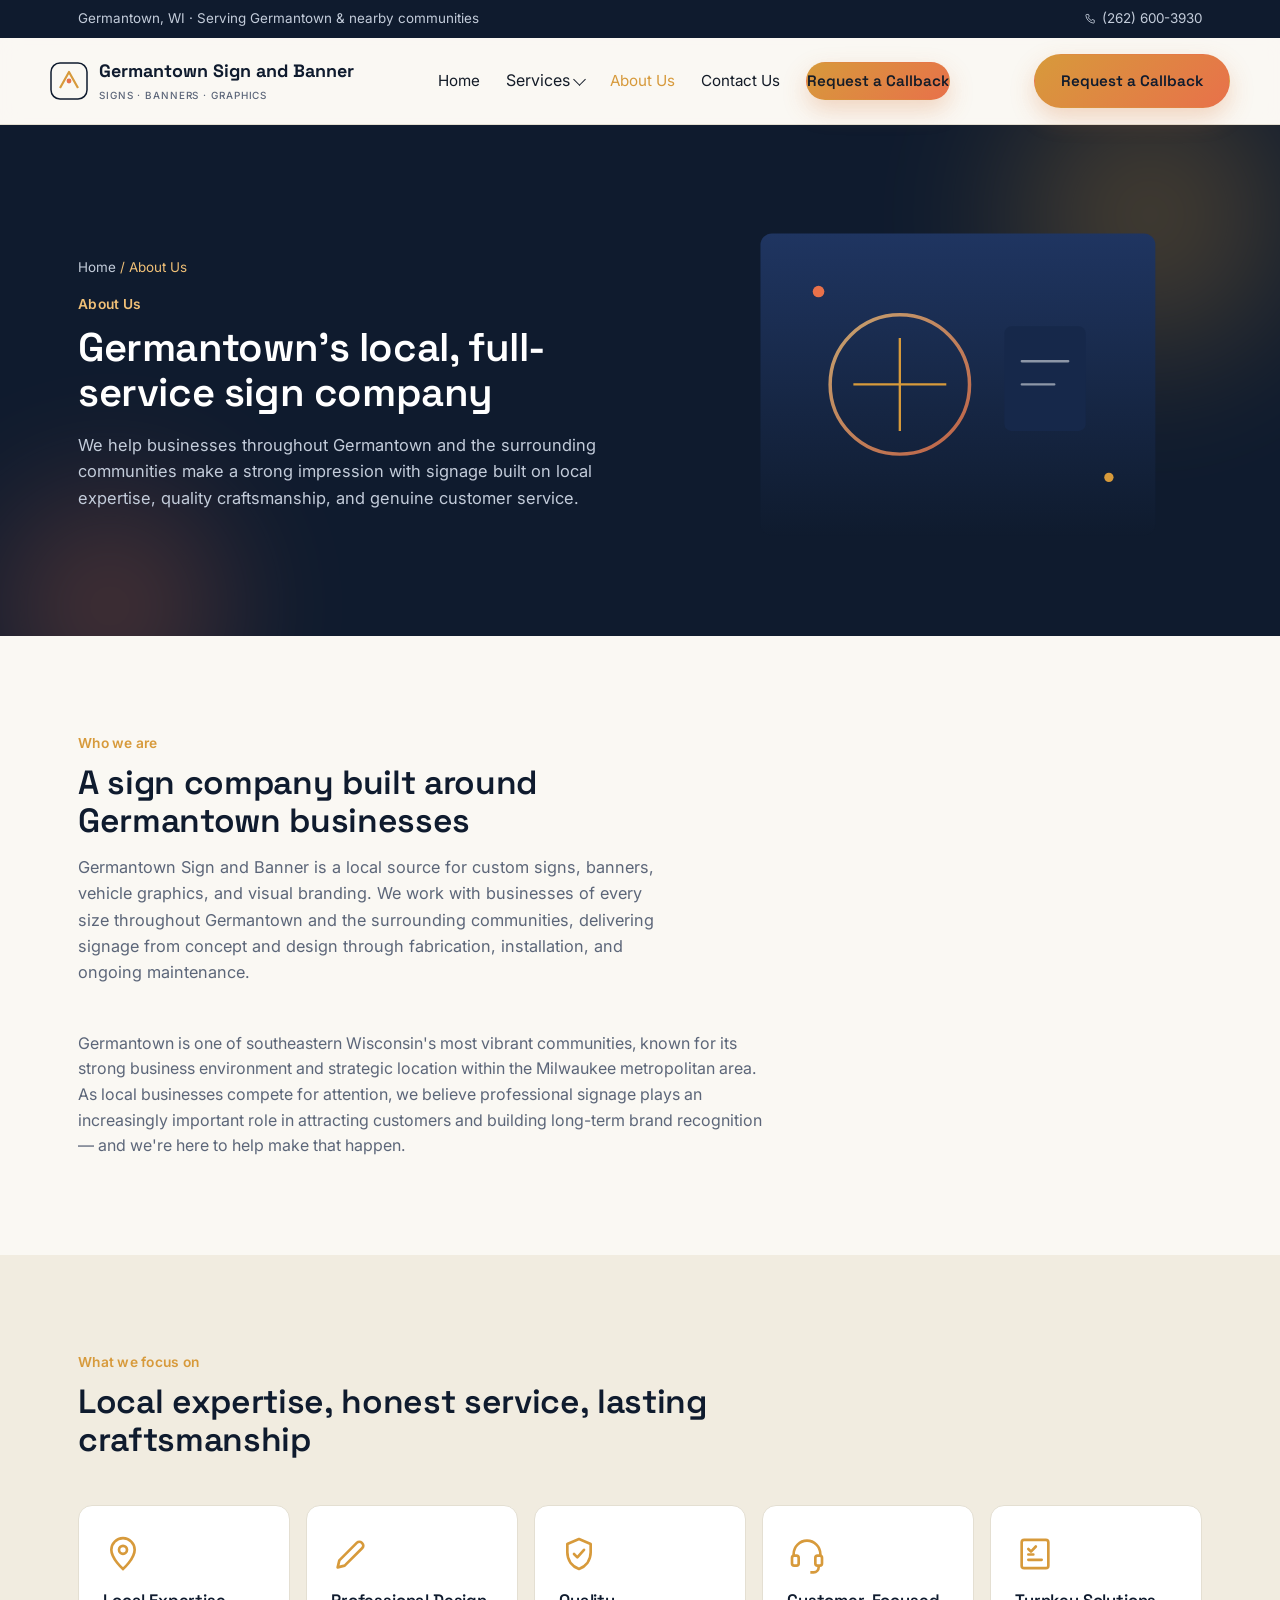
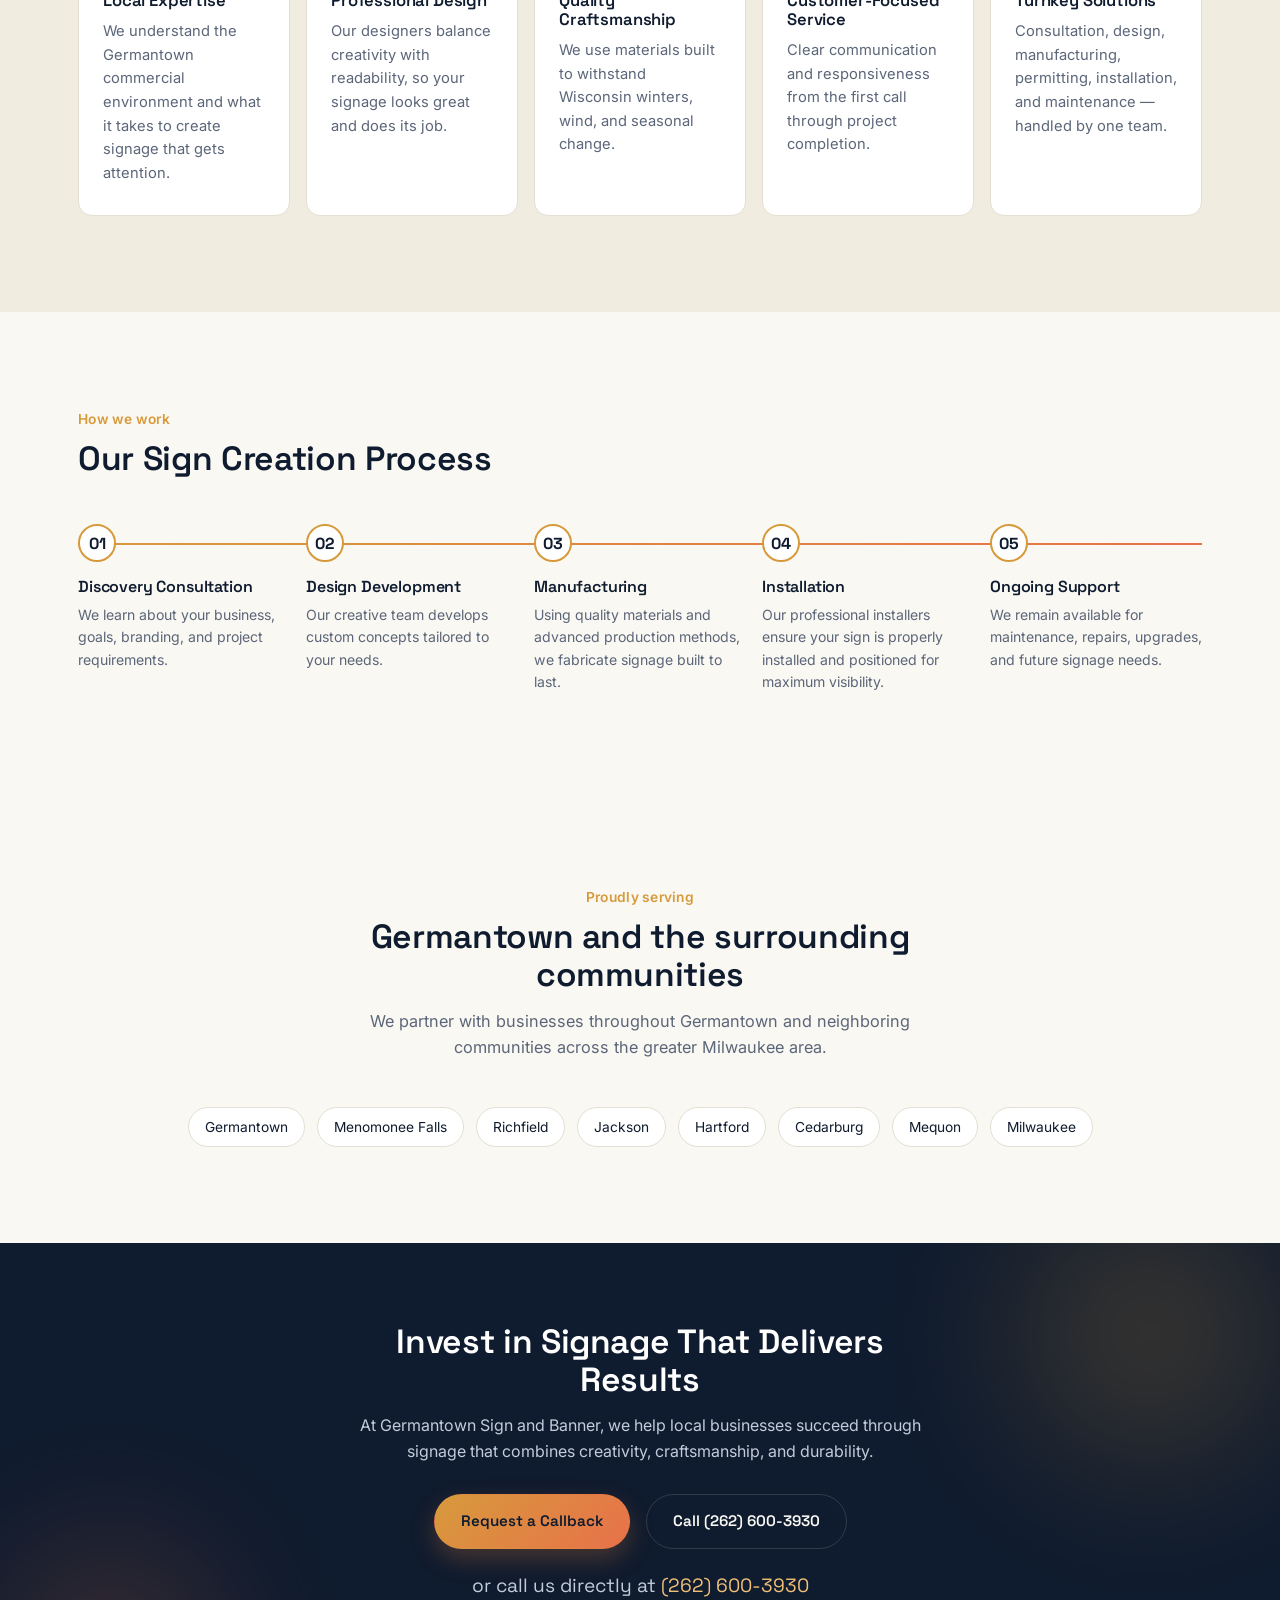
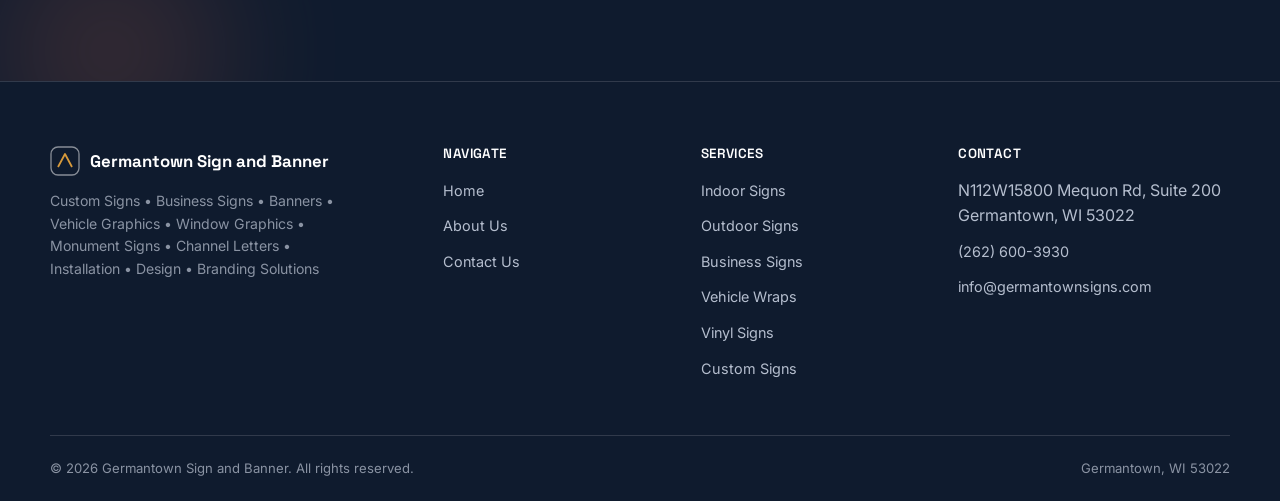
==== about.html @ f1a22968 "Add Germantown Sign and Banner static site 9 pages (home, 6 service pages, about, contact), shared d" ====
<!DOCTYPE html>
<html lang="en">
<head>
<meta charset="UTF-8">
<meta name="viewport" content="width=device-width, initial-scale=1.0">
<title>About Us | Germantown Sign and Banner — Germantown, WI</title>
<meta name="description" content="Learn about Germantown Sign and Banner, a local full-service sign company serving Germantown, WI and the surrounding communities.">
<link rel="canonical" href="https://germantownsigns.com/about.html">
<meta property="og:type" content="website">
<meta property="og:title" content="About Us | Germantown Sign and Banner — Germantown, WI">
<meta property="og:description" content="Learn about Germantown Sign and Banner, a local full-service sign company serving Germantown, WI and the surrounding communities.">
<meta property="og:url" content="https://germantownsigns.com/about.html">
<meta property="og:site_name" content="Germantown Sign and Banner">
<meta name="twitter:card" content="summary">
<link rel="preconnect" href="https://fonts.googleapis.com">
<link rel="preconnect" href="https://fonts.gstatic.com" crossorigin>
<link href="https://fonts.googleapis.com/css2?family=Space+Grotesk:wght@500;600;700&family=Inter:wght@400;500;600&display=swap" rel="stylesheet">
<link rel="stylesheet" href="assets/style.css">
<script type="application/ld+json">
{
  "@context": "https://schema.org",
  "@type": "SignBusiness",
  "name": "Germantown Sign and Banner",
  "image": "https://germantownsigns.com/assets/og-image.jpg",
  "@id": "https://germantownsigns.com/",
  "url": "https://germantownsigns.com/about.html",
  "telephone": "+12626003930",
  "email": "info@germantownsigns.com",
  "address": {
    "@type": "PostalAddress",
    "streetAddress": "N112W15800 Mequon Rd, Suite 200",
    "addressLocality": "Germantown",
    "addressRegion": "WI",
    "postalCode": "53022",
    "addressCountry": "US"
  },
  "areaServed": ['Germantown', 'Menomonee Falls', 'Richfield', 'Jackson', 'Hartford', 'Cedarburg', 'Mequon', 'Milwaukee'],
  "priceRange": "$$"
}
</script>
</head>
<body>
<div class="topbar">
    <div class="wrap">
      <div class="tb-left">
        <span>Germantown, WI &middot; Serving Germantown &amp; nearby communities</span>
      </div>
      <div class="tb-right">
        <a href="tel:+12626003930"><svg style="width:13px;height:13px;display:inline-block;vertical-align:-2px;margin-right:5px;" viewBox="0 0 24 24" fill="none" xmlns="http://www.w3.org/2000/svg" aria-hidden="true"><path d="M5 4.5h3.3l1.4 3.8-2 1.6a12 12 0 0 0 5.9 5.9l1.6-2 3.8 1.4V19a1.5 1.5 0 0 1-1.6 1.5A15.5 15.5 0 0 1 3.5 6.1 1.5 1.5 0 0 1 5 4.5Z" stroke="currentColor" stroke-width="1.6" stroke-linejoin="round"/></svg>(262) 600-3930</a>
      </div>
    </div>
  </div>
  <header>
    <div class="wrap nav">
      <a href="index.html" class="brand">
        <svg class="mark" viewBox="0 0 38 38" fill="none" xmlns="http://www.w3.org/2000/svg">
          <rect x="1" y="1" width="36" height="36" rx="9" stroke="#0F1B2E" stroke-width="1.5"/>
          <path d="M10 26L19 10L28 26" stroke="#D79A3B" stroke-width="2.2" stroke-linejoin="round"/>
          <circle cx="19" cy="19" r="2.4" fill="#E8714A"/>
        </svg>
        <span class="name">Germantown Sign and Banner<span>Signs &middot; Banners &middot; Graphics</span></span>
      </a>
      <button class="menu-toggle" id="menuToggle" aria-expanded="false" aria-controls="navLinks" aria-label="Toggle menu">
        <span></span><span></span><span></span>
      </button>
      <nav class="links" id="navLinks">
        
      <a href="index.html">Home</a>
      <div class="has-dropdown">
        <a href="#">Services<span class="caret"></span></a>
        <div class="dropdown"><a href="indoor-signs.html">Indoor Signs</a><a href="outdoor-signs.html">Outdoor Signs</a><a href="business-signs.html">Business Signs</a><a href="vehicle-wraps.html">Vehicle Wraps</a><a href="vinyl-signs.html">Vinyl Signs</a><a href="custom-signs.html">Custom Signs</a></div>
      </div>
      <a href="about.html" style="color:var(--gold);">About Us</a>
      <a href="contact.html">Contact Us</a>
    
        <a href="contact.html" class="btn btn-gold">Request a Callback</a>
      </nav>
      <a href="contact.html" class="btn btn-gold desktop-only">Request a Callback</a>
    </div>
  </header>
<main>
<section class="page-hero">
    <div class="blob b1"></div><div class="blob b2"></div>
    <div class="wrap page-hero-grid">
      <div>
        <nav class="breadcrumb"><a href="index.html">Home</a> / About Us</nav>
        <span class="kicker" style="color:#F0C077;">About Us</span>
        <h1>Germantown's local, full-service sign company</h1>
        <p class="lead">We help businesses throughout Germantown and the surrounding communities make a strong impression with signage built on local expertise, quality craftsmanship, and genuine customer service.</p>
      </div>
      <div class="page-hero-art"><svg viewBox="0 0 420 340" xmlns="http://www.w3.org/2000/svg">
      <defs>
      <linearGradient id="gGold" x1="0" y1="0" x2="1" y2="1">
        <stop offset="0" stop-color="#F0C077"/><stop offset="1" stop-color="#E8714A"/>
      </linearGradient>
      <linearGradient id="gNavy" x1="0" y1="0" x2="0" y2="1">
        <stop offset="0" stop-color="#1F3561"/><stop offset="1" stop-color="#0F1B2E"/>
      </linearGradient>
      <filter id="glow" x="-50%" y="-50%" width="200%" height="200%">
        <feGaussianBlur stdDeviation="6" result="b"/>
        <feMerge><feMergeNode in="b"/><feMergeNode in="SourceGraphic"/></feMerge>
      </filter>
    </defs>
      <rect x="40" y="40" width="340" height="260" rx="10" fill="url(#gNavy)"/>
      <g class="float">
        <circle cx="160" cy="170" r="60" fill="none" stroke="url(#gGold)" stroke-width="3" opacity=".8"/>
        <path d="M160 130v80M120 170h80" stroke="#D79A3B" stroke-width="2"/>
      </g>
      <g class="float" style="animation-delay:-2s">
        <rect x="250" y="120" width="70" height="90" rx="6" fill="#16284A"/>
        <path d="M265 150h40M265 170h28" stroke="#8D97A8" stroke-width="2" stroke-linecap="round"/>
      </g>
      <circle cx="90" cy="90" r="5" fill="#E8714A"/>
      <circle cx="340" cy="250" r="4" fill="#D79A3B"/>
    </svg></div>
    </div>
  </section><section>
    <div class="wrap">
      <div class="section-head reveal">
        <span class="kicker">Who we are</span>
        <h2>A sign company built around Germantown businesses</h2>
        <p>Germantown Sign and Banner is a local source for custom signs, banners, vehicle graphics, and visual branding. We work with businesses of every size throughout Germantown and the surrounding communities, delivering signage from concept and design through fabrication, installation, and ongoing maintenance.</p>
      </div>
      <p class="reveal" style="max-width:70ch;color:var(--steel);">Germantown is one of southeastern Wisconsin's most vibrant communities, known for its strong business environment and strategic location within the Milwaukee metropolitan area. As local businesses compete for attention, we believe professional signage plays an increasingly important role in attracting customers and building long-term brand recognition — and we're here to help make that happen.</p>
    </div>
  </section><section class="bg-dim">
    <div class="wrap">
      <div class="section-head reveal">
        <span class="kicker">What we focus on</span>
        <h2>Local expertise, honest service, lasting craftsmanship</h2>
      </div>
      <div class="card-grid reveal-stagger "><div class="feature-card"><div class="icon"><svg viewBox="0 0 24 24" fill="none" xmlns="http://www.w3.org/2000/svg" aria-hidden="true"><path d="M12 21s7-6.1 7-11.5A7 7 0 0 0 5 9.5C5 14.9 12 21 12 21Z" stroke="currentColor" stroke-width="1.6"/><circle cx="12" cy="9.5" r="2.4" stroke="currentColor" stroke-width="1.6"/></svg></div><h3>Local Expertise</h3><p>We understand the Germantown commercial environment and what it takes to create signage that gets attention.</p></div><div class="feature-card"><div class="icon"><svg viewBox="0 0 24 24" fill="none" xmlns="http://www.w3.org/2000/svg" aria-hidden="true"><path d="M4 20l1-4.2L15.6 5.2a2 2 0 0 1 2.8 0l.4.4a2 2 0 0 1 0 2.8L8.2 19l-4.2 1Z" stroke="currentColor" stroke-width="1.6" stroke-linejoin="round"/></svg></div><h3>Professional Design</h3><p>Our designers balance creativity with readability, so your signage looks great and does its job.</p></div><div class="feature-card"><div class="icon"><svg viewBox="0 0 24 24" fill="none" xmlns="http://www.w3.org/2000/svg" aria-hidden="true"><path d="M12 3l7 3v5c0 5-3 8.5-7 10-4-1.5-7-5-7-10V6l7-3Z" stroke="currentColor" stroke-width="1.6" stroke-linejoin="round"/><path d="M9 12l2 2 4-4.5" stroke="currentColor" stroke-width="1.6" stroke-linecap="round" stroke-linejoin="round"/></svg></div><h3>Quality Craftsmanship</h3><p>We use materials built to withstand Wisconsin winters, wind, and seasonal change.</p></div><div class="feature-card"><div class="icon"><svg viewBox="0 0 24 24" fill="none" xmlns="http://www.w3.org/2000/svg" aria-hidden="true"><path d="M4 13v-1a8 8 0 0 1 16 0v1" stroke="currentColor" stroke-width="1.6"/><rect x="3" y="13" width="4" height="6" rx="1.3" stroke="currentColor" stroke-width="1.6"/><rect x="17" y="13" width="4" height="6" rx="1.3" stroke="currentColor" stroke-width="1.6"/><path d="M19 19v1a3 3 0 0 1-3 3h-2" stroke="currentColor" stroke-width="1.6"/></svg></div><h3>Customer-Focused Service</h3><p>Clear communication and responsiveness from the first call through project completion.</p></div><div class="feature-card"><div class="icon"><svg viewBox="0 0 24 24" fill="none" xmlns="http://www.w3.org/2000/svg" aria-hidden="true"><rect x="4" y="3.5" width="16" height="17" rx="1.5" stroke="currentColor" stroke-width="1.6"/><path d="M8 9l1.6 1.6L12.5 7.5M8 15.5h8M8 12.3h3" stroke="currentColor" stroke-width="1.6" stroke-linecap="round" stroke-linejoin="round"/></svg></div><h3>Turnkey Solutions</h3><p>Consultation, design, manufacturing, permitting, installation, and maintenance — handled by one team.</p></div></div>
    </div>
  </section><section>
    <div class="wrap">
      <div class="section-head reveal">
        <span class="kicker">How we work</span>
        <h2>Our Sign Creation Process</h2>
      </div>
      <div class="process-wrap">
        <div class="process-line"><div class="process-line-fill"></div></div>
        <div class="process-list reveal-stagger"><div class="process-item"><div class="pnum">01</div><h3>Discovery Consultation</h3><p>We learn about your business, goals, branding, and project requirements.</p></div><div class="process-item"><div class="pnum">02</div><h3>Design Development</h3><p>Our creative team develops custom concepts tailored to your needs.</p></div><div class="process-item"><div class="pnum">03</div><h3>Manufacturing</h3><p>Using quality materials and advanced production methods, we fabricate signage built to last.</p></div><div class="process-item"><div class="pnum">04</div><h3>Installation</h3><p>Our professional installers ensure your sign is properly installed and positioned for maximum visibility.</p></div><div class="process-item"><div class="pnum">05</div><h3>Ongoing Support</h3><p>We remain available for maintenance, repairs, upgrades, and future signage needs.</p></div></div>
      </div>
    </div>
  </section><section id="service-area">
    <div class="wrap">
      <div class="section-head center reveal" style="margin-left:auto;margin-right:auto;">
        <span class="kicker">Proudly serving</span>
        <h2>Germantown and the surrounding communities</h2>
        <p style="margin-left:auto;margin-right:auto;">We partner with businesses throughout Germantown and neighboring communities across the greater Milwaukee area.</p>
      </div>
      <div class="town-list reveal-stagger" style="justify-content:center;"><span>Germantown</span><span>Menomonee Falls</span><span>Richfield</span><span>Jackson</span><span>Hartford</span><span>Cedarburg</span><span>Mequon</span><span>Milwaukee</span></div>
    </div>
  </section><section class="cta-band reveal">
    <div class="blob b1"></div><div class="blob b2"></div>
    <div class="wrap inner">
      <h2>Invest in Signage That Delivers Results</h2>
      <p>At Germantown Sign and Banner, we help local businesses succeed through signage that combines creativity, craftsmanship, and durability.</p>
      <div class="actions">
        <a href="contact.html" class="btn btn-gold">Request a Callback</a>
        <a href="tel:+12626003930" class="btn btn-outline-light">Call (262) 600-3930</a>
      </div>
      <p class="phone">or call us directly at <a href="tel:+12626003930">(262) 600-3930</a></p>
    </div>
  </section>
</main>
<footer>
    <div class="wrap footer-top">
      <div>
        <div class="footer-brand">
          <svg class="mark" viewBox="0 0 30 30" fill="none" xmlns="http://www.w3.org/2000/svg">
            <rect x="1" y="1" width="28" height="28" rx="7" stroke="#FFFFFF" stroke-opacity="0.5" stroke-width="1.3"/>
            <path d="M8 21L15 8L22 21" stroke="#D79A3B" stroke-width="1.8" stroke-linejoin="round"/>
          </svg>
          Germantown Sign and Banner
        </div>
        <p class="footer-tagline">Custom Signs &bull; Business Signs &bull; Banners &bull; Vehicle Graphics &bull; Window Graphics &bull; Monument Signs &bull; Channel Letters &bull; Installation &bull; Design &bull; Branding Solutions</p>
      </div>
      <div class="footer-col">
        <h4>Navigate</h4>
        <ul>
          <li><a href="index.html">Home</a></li>
          <li><a href="about.html">About Us</a></li>
          <li><a href="contact.html">Contact Us</a></li>
        </ul>
      </div>
      <div class="footer-col">
        <h4>Services</h4>
        <ul><li><a href="indoor-signs.html">Indoor Signs</a></li><li><a href="outdoor-signs.html">Outdoor Signs</a></li><li><a href="business-signs.html">Business Signs</a></li><li><a href="vehicle-wraps.html">Vehicle Wraps</a></li><li><a href="vinyl-signs.html">Vinyl Signs</a></li><li><a href="custom-signs.html">Custom Signs</a></li></ul>
      </div>
      <div class="footer-col">
        <h4>Contact</h4>
        <ul>
          <li>N112W15800 Mequon Rd, Suite 200<br>Germantown, WI 53022</li>
          <li><a href="tel:+12626003930">(262) 600-3930</a></li>
          <li><a href="mailto:info@germantownsigns.com">info@germantownsigns.com</a></li>
        </ul>
      </div>
    </div>
    <div class="wrap footer-bottom">
      <span>&copy; <span data-year></span> Germantown Sign and Banner. All rights reserved.</span>
      <span>Germantown, WI 53022</span>
    </div>
  </footer>
<script src="assets/script.js"></script>
</body>
</html>
---- assets/style.css ----
/* Germantown Sign and Banner — v2: modern + motion */
:root{
  --navy:#0F1B2E;
  --navy-2:#17294A;
  --navy-3:#1F3561;
  --ink:#141C28;
  --steel:#5C6679;
  --steel-light:#8D97A8;
  --paper:#FAF8F3;
  --paper-dim:#F1ECE0;
  --line:#E4DFD2;
  --line-dark:rgba(250,248,243,0.14);
  --gold:#D79A3B;
  --gold-light:#F0C077;
  --coral:#E8714A;
  --white:#FFFFFF;
  --max:1180px;
  --radius:6px;
  --ease:cubic-bezier(.22,.68,.32,1);
}

*{box-sizing:border-box;}
html{scroll-behavior:smooth;}
body{
  margin:0;background:var(--paper);color:var(--ink);
  font-family:'Inter',sans-serif;font-size:16px;line-height:1.6;
  -webkit-font-smoothing:antialiased;overflow-x:hidden;
}
h1,h2,h3,h4{font-family:'Space Grotesk',sans-serif;font-weight:600;margin:0;line-height:1.14;color:var(--navy);letter-spacing:-0.01em;}
p{margin:0;}
a{color:inherit;text-decoration:none;}
img,svg{display:block;max-width:100%;}
ul{margin:0;padding:0;list-style:none;}
.wrap{max-width:var(--max);margin:0 auto;padding:0 28px;}
:focus-visible{outline:2px solid var(--gold);outline-offset:3px;}

@media (prefers-reduced-motion: reduce){
  *{animation-duration:.001ms !important;animation-iteration-count:1 !important;transition-duration:.001ms !important;scroll-behavior:auto !important;}
  .reveal{opacity:1 !important;transform:none !important;}
}

/* ---------------- Motion: scroll reveal ---------------- */
.reveal{opacity:0;transform:translateY(22px);transition:opacity .7s var(--ease),transform .7s var(--ease);}
.reveal.in-view{opacity:1;transform:translateY(0);}
.reveal-stagger > *{opacity:0;transform:translateY(18px);transition:opacity .6s var(--ease),transform .6s var(--ease);}
.reveal-stagger.in-view > *{opacity:1;transform:translateY(0);}
.reveal-stagger.in-view > *:nth-child(1){transition-delay:.02s;}
.reveal-stagger.in-view > *:nth-child(2){transition-delay:.09s;}
.reveal-stagger.in-view > *:nth-child(3){transition-delay:.16s;}
.reveal-stagger.in-view > *:nth-child(4){transition-delay:.23s;}
.reveal-stagger.in-view > *:nth-child(5){transition-delay:.30s;}
.reveal-stagger.in-view > *:nth-child(6){transition-delay:.37s;}
.reveal-stagger.in-view > *:nth-child(7){transition-delay:.44s;}
.reveal-stagger.in-view > *:nth-child(8){transition-delay:.51s;}

.kicker{display:block;color:var(--gold);font-weight:600;font-size:.86rem;letter-spacing:.02em;margin-bottom:10px;}
.section-head{max-width:640px;margin-bottom:46px;}
.section-head h2{font-size:2.1rem;}
.section-head p{margin-top:14px;color:var(--steel);font-size:1.02rem;max-width:58ch;}
.section-head.center{margin-left:auto;margin-right:auto;text-align:center;}

section{padding:96px 0;}
.bg-navy{background:var(--navy);color:var(--paper);}
.bg-navy h2,.bg-navy h3{color:var(--white);}
.bg-navy p{color:#C3CCDA;}
.bg-dim{background:var(--paper-dim);}

/* ---------------- Buttons ---------------- */
.btn{
  position:relative;overflow:hidden;
  display:inline-flex;align-items:center;gap:8px;
  font-family:'Space Grotesk',sans-serif;font-weight:600;font-size:.95rem;
  padding:14px 26px;border-radius:999px;border:1px solid transparent;cursor:pointer;
  transition:transform .25s var(--ease),box-shadow .25s var(--ease),background .25s ease,border-color .25s ease,color .25s ease;
}
.btn:hover{transform:translateY(-2px);}
.btn:active{transform:translateY(0);}
.btn-gold{background:linear-gradient(135deg,var(--gold),var(--coral));border-color:transparent;color:var(--navy);box-shadow:0 10px 24px rgba(216,117,59,.28);}
.btn-gold:hover{box-shadow:0 14px 30px rgba(216,117,59,.4);}
.btn-navy{background:var(--navy);border-color:var(--navy);color:var(--paper);}
.btn-navy:hover{background:var(--navy-2);}
.btn-outline{background:transparent;border-color:var(--line);color:var(--navy);}
.btn-outline:hover{background:var(--navy);border-color:var(--navy);color:var(--paper);}
.btn-outline-light{background:transparent;border-color:var(--line-dark);color:var(--paper);}
.btn-outline-light:hover{background:var(--paper);color:var(--navy);}
.btn-block{width:100%;justify-content:center;}

/* ---------------- Header ---------------- */
header{position:sticky;top:0;z-index:60;background:rgba(250,248,243,.88);backdrop-filter:blur(10px);border-bottom:1px solid var(--line);transition:box-shadow .3s ease;}
header.scrolled{box-shadow:0 8px 24px rgba(15,27,46,.08);}
.topbar{background:var(--navy);color:#C3CCDA;font-size:.84rem;overflow:hidden;transition:max-height .3s ease,opacity .3s ease;max-height:40px;}
header.scrolled .topbar{max-height:0;opacity:0;}
.topbar .wrap{display:flex;justify-content:space-between;align-items:center;padding:8px 28px;}
.topbar a:hover{color:var(--gold-light);}
.nav{display:flex;align-items:center;justify-content:space-between;padding:16px 0;position:relative;transition:padding .3s ease;}
header.scrolled .nav{padding:11px 0;}
.brand{display:flex;align-items:center;gap:11px;font-family:'Space Grotesk',sans-serif;font-weight:700;font-size:1.12rem;color:var(--navy);}
.brand .mark{width:38px;height:38px;flex:none;}
.brand .name span{display:block;font-family:'Inter',sans-serif;font-weight:500;font-size:.62rem;letter-spacing:.09em;color:var(--steel);margin-top:2px;text-transform:uppercase;}

nav.links{display:flex;align-items:center;gap:26px;}
nav.links > a{font-size:.95rem;color:var(--ink);padding:6px 0;position:relative;}
nav.links > a::after{content:"";position:absolute;left:0;bottom:-2px;width:0;height:2px;background:linear-gradient(90deg,var(--gold),var(--coral));transition:width .22s var(--ease);}
nav.links > a:hover::after{width:100%;}
.has-dropdown{position:relative;}
.has-dropdown > a{display:flex;align-items:center;gap:5px;}
.has-dropdown .caret{width:9px;height:9px;border-right:1.5px solid currentColor;border-bottom:1.5px solid currentColor;transform:rotate(45deg);margin-top:-3px;transition:transform .2s ease;}
.dropdown{
  position:absolute;top:100%;left:0;min-width:230px;
  background:var(--white);border:1px solid var(--line);border-radius:10px;
  box-shadow:0 18px 36px rgba(15,27,46,.14);
  padding:8px;display:block;opacity:0;visibility:hidden;transform:translateY(6px);
  transition:opacity .2s var(--ease),transform .2s var(--ease),visibility .2s;
}
.has-dropdown:hover .dropdown,.has-dropdown:focus-within .dropdown{opacity:1;visibility:visible;transform:translateY(0);}
.has-dropdown:hover .caret{transform:rotate(225deg);}
.dropdown a{display:block;padding:11px 14px;font-size:.92rem;border-radius:6px;color:var(--ink);transition:background .15s ease,padding-left .15s ease;}
.dropdown a:hover{background:var(--paper-dim);color:var(--navy);padding-left:18px;}
.menu-toggle{display:none;background:none;border:1px solid var(--line);border-radius:8px;padding:9px 11px;}
.menu-toggle span{display:block;width:20px;height:2px;background:var(--navy);margin:4px 0;transition:transform .2s ease,opacity .2s ease;}

/* ---------------- Hero ---------------- */
.hero{background:var(--navy);color:var(--paper);position:relative;overflow:hidden;}
.blob{position:absolute;border-radius:50%;filter:blur(60px);opacity:.35;pointer-events:none;animation:drift 16s ease-in-out infinite;}
.blob.b1{width:420px;height:420px;background:radial-gradient(circle,var(--gold),transparent 70%);top:-120px;right:-80px;}
.blob.b2{width:340px;height:340px;background:radial-gradient(circle,var(--coral),transparent 70%);bottom:-140px;left:-60px;animation-delay:-8s;}
@keyframes drift{0%,100%{transform:translate(0,0) scale(1);}50%{transform:translate(30px,-20px) scale(1.08);}}

.hero-grid{position:relative;display:grid;grid-template-columns:1.05fr .95fr;gap:48px;align-items:center;padding:76px 0 86px;}
.hero .eyebrow{display:flex;align-items:center;gap:10px;color:var(--gold-light);font-size:.92rem;font-weight:500;margin-bottom:20px;opacity:0;animation:riseIn .7s var(--ease) forwards;}
.hero .eyebrow .dash{width:26px;height:1px;background:var(--gold-light);}
.hero h1{font-size:3.1rem;color:var(--white);max-width:13ch;opacity:0;animation:riseIn .7s var(--ease) .08s forwards;}
.hero p.lead{margin-top:20px;max-width:48ch;color:#C3CCDA;font-size:1.06rem;opacity:0;animation:riseIn .7s var(--ease) .16s forwards;}
.hero-actions{display:flex;gap:16px;margin-top:30px;flex-wrap:wrap;opacity:0;animation:riseIn .7s var(--ease) .24s forwards;}
.hero-phone{margin-top:26px;font-family:'Space Grotesk',sans-serif;font-size:1.15rem;color:var(--white);opacity:0;animation:riseIn .7s var(--ease) .3s forwards;}
.hero-phone a{color:var(--gold-light);}
@keyframes riseIn{from{opacity:0;transform:translateY(16px);}to{opacity:1;transform:translateY(0);}}

.hero-art{position:relative;opacity:0;animation:riseIn .8s var(--ease) .22s forwards;display:flex;flex-direction:column;gap:22px;}
.hero-art svg{filter:drop-shadow(0 30px 50px rgba(0,0,0,.35));}
.hero-art .float{animation:floaty 5s ease-in-out infinite;}
.hero-photo{border-radius:16px;overflow:hidden;box-shadow:0 30px 60px rgba(0,0,0,.4);border:1px solid rgba(250,248,243,.1);}
.hero-photo img{width:100%;height:auto;display:block;aspect-ratio:16/9;object-fit:cover;}

/* Gallery / "our work" photo strip */
.gallery-grid{display:grid;grid-template-columns:1.3fr 1fr;grid-template-rows:1fr 1fr;gap:16px;}
.gallery-grid .g-item{border-radius:14px;overflow:hidden;position:relative;}
.gallery-grid .g-item:first-child{grid-row:1 / 3;}
.gallery-grid .g-item img{width:100%;height:100%;object-fit:cover;display:block;transition:transform .5s var(--ease);}
.gallery-grid .g-item:hover img{transform:scale(1.06);}
.gallery-grid .g-caption{position:absolute;left:0;right:0;bottom:0;padding:18px 20px;background:linear-gradient(0deg,rgba(15,27,46,.85),transparent);color:#fff;font-family:'Space Grotesk',sans-serif;font-weight:600;font-size:.95rem;}
@media (max-width:760px){
  .gallery-grid{grid-template-columns:1fr;grid-template-rows:none;}
  .gallery-grid .g-item:first-child{grid-row:auto;}
  .gallery-grid .g-item img{aspect-ratio:16/10;}
}
@keyframes floaty{0%,100%{transform:translateY(0);}50%{transform:translateY(-10px);}}

/* Callback card */
.callback-card{background:var(--white);border-radius:14px;padding:30px 28px;box-shadow:0 30px 60px rgba(8,13,24,.35);}
.callback-card h3{font-size:1.2rem;}
.callback-card p.sub{color:var(--steel);font-size:.92rem;margin-top:6px;}
form.cb{margin-top:20px;display:grid;gap:13px;}
form.cb label{font-size:.82rem;color:var(--steel);margin-bottom:-5px;display:block;}
form.cb input,form.cb textarea{
  width:100%;border:1px solid var(--line);border-radius:8px;padding:12px 13px;
  font-family:'Inter',sans-serif;font-size:.94rem;color:var(--ink);background:var(--paper);
  transition:border-color .2s ease,box-shadow .2s ease;
}
form.cb input:focus,form.cb textarea:focus{border-color:var(--gold);box-shadow:0 0 0 3px rgba(215,154,59,.15);}
.form-success{display:none;background:#F0F6EE;border:1px solid #BFDCAE;color:#2F5A1F;border-radius:8px;padding:14px 16px;font-size:.9rem;margin-top:14px;}
.form-success.show{display:block;animation:riseIn .4s var(--ease) forwards;}
.form-note{font-size:.78rem;color:var(--steel-light);margin-top:2px;}

/* ---------------- Page hero (inner pages) ---------------- */
.page-hero{background:var(--navy);color:var(--paper);padding:62px 0 54px;position:relative;overflow:hidden;}
.breadcrumb{position:relative;font-size:.84rem;color:var(--gold-light);margin-bottom:14px;}
.breadcrumb a{color:#C3CCDA;}
.breadcrumb a:hover{color:var(--gold-light);}
.page-hero-grid{position:relative;display:grid;grid-template-columns:1.1fr .9fr;gap:40px;align-items:center;}
.page-hero h1{color:var(--white);font-size:2.5rem;max-width:18ch;}
.page-hero p.lead{margin-top:16px;max-width:58ch;color:#C3CCDA;font-size:1.03rem;}
.page-hero-art{opacity:0;animation:riseIn .8s var(--ease) .15s forwards;}

/* ---------------- Cards ---------------- */
.card-grid{display:grid;grid-template-columns:repeat(5,1fr);gap:16px;}
.card-grid.cols-3{grid-template-columns:repeat(3,1fr);}
.feature-card{background:var(--white);border:1px solid var(--line);border-radius:14px;padding:28px 24px 30px;transition:transform .3s var(--ease),box-shadow .3s var(--ease),border-color .3s ease;}
.feature-card:hover{transform:translateY(-6px);box-shadow:0 20px 40px rgba(15,27,46,.1);border-color:transparent;}
.feature-card .icon{width:40px;height:40px;margin-bottom:18px;color:var(--gold);transition:transform .3s var(--ease);}
.feature-card:hover .icon{transform:scale(1.12) rotate(-4deg);}
.feature-card h3{font-size:1.04rem;margin-bottom:9px;}
.feature-card p{color:var(--steel);font-size:.92rem;}

/* ---------------- Service rows ---------------- */
.service-rows{display:grid;gap:14px;}
.service-row{display:grid;grid-template-columns:150px 1fr auto;gap:26px;padding:24px;align-items:center;background:var(--white);border:1px solid var(--line);border-radius:14px;transition:transform .3s var(--ease),box-shadow .3s var(--ease),border-color .3s ease;}
.service-row:hover{transform:translateX(6px);box-shadow:0 16px 32px rgba(15,27,46,.08);border-color:transparent;}
.service-row .icon{width:44px;height:44px;color:var(--gold);}
.service-row h3{font-size:1.1rem;margin-bottom:6px;}
.service-row p{color:var(--steel);font-size:.92rem;}
.service-row a.more{font-family:'Space Grotesk',sans-serif;font-weight:600;font-size:.88rem;color:var(--navy);white-space:nowrap;position:relative;}
.service-row a.more::after{content:"";position:absolute;left:0;bottom:-2px;width:100%;height:1.5px;background:var(--gold);transform:scaleX(0);transform-origin:right;transition:transform .25s var(--ease);}
.service-row a.more:hover::after{transform:scaleX(1);transform-origin:left;}

/* Detail list (service pages) */
.detail-list{display:grid;grid-template-columns:repeat(2,1fr);gap:16px;margin-top:10px;}
.detail-item{background:var(--white);border:1px solid var(--line);border-radius:14px;padding:26px;transition:transform .3s var(--ease),box-shadow .3s var(--ease);}
.detail-item:hover{transform:translateY(-4px);box-shadow:0 18px 36px rgba(15,27,46,.08);}
.detail-item h3{font-size:1.02rem;margin-bottom:8px;}
.detail-item p{color:var(--steel);font-size:.92rem;}

/* Industries */
.industry-grid{display:grid;grid-template-columns:repeat(4,1fr);gap:14px;}
.industry-cell{background:var(--white);border:1px solid var(--line);border-radius:12px;padding:22px 20px 26px;transition:transform .3s var(--ease),box-shadow .3s var(--ease);}
.industry-cell:hover{transform:translateY(-5px);box-shadow:0 16px 32px rgba(15,27,46,.08);}
.industry-cell .icon{width:30px;height:30px;margin-bottom:14px;color:var(--gold);}
.industry-cell h3{font-size:.96rem;margin-bottom:7px;}
.industry-cell p{color:var(--steel);font-size:.86rem;}

/* ---------------- Process (with drawing line) ---------------- */
.process-wrap{position:relative;}
.process-line{position:absolute;top:19px;left:0;right:0;height:2px;background:var(--line);z-index:0;}
.process-line-fill{position:absolute;top:0;left:0;height:100%;width:100%;background:linear-gradient(90deg,var(--gold),var(--coral));transform:scaleX(0);transform-origin:left;transition:transform 1.1s var(--ease);}
.process-line-fill.in-view{transform:scaleX(1);}
.process-list{position:relative;z-index:1;display:grid;grid-template-columns:repeat(5,1fr);gap:16px;}
.process-item .pnum{
  width:38px;height:38px;border-radius:50%;background:var(--white);border:2px solid var(--gold);
  font-family:'Space Grotesk',sans-serif;color:var(--navy);font-size:1rem;font-weight:700;
  display:flex;align-items:center;justify-content:center;margin-bottom:16px;
}
.process-item h3{font-size:1rem;margin-bottom:7px;}
.process-item p{color:var(--steel);font-size:.88rem;}

/* ---------------- Service area ---------------- */
.town-list{display:flex;flex-wrap:wrap;gap:10px 12px;margin-top:22px;}
.town-list span{font-size:.86rem;color:var(--navy);padding:8px 16px;border:1px solid var(--line);border-radius:999px;background:var(--white);transition:transform .2s ease,border-color .2s ease;}
.town-list span:hover{transform:translateY(-2px);border-color:var(--gold);}

/* ---------------- Testimonials ---------------- */
.testi-grid{display:grid;grid-template-columns:repeat(3,1fr);gap:22px;}
.testi-card{background:var(--white);border:1px solid var(--line);border-radius:14px;padding:26px 24px;display:flex;flex-direction:column;gap:16px;transition:transform .3s var(--ease),box-shadow .3s var(--ease);}
.testi-card:hover{transform:translateY(-5px);box-shadow:0 18px 36px rgba(15,27,46,.08);}
.testi-card .quote{color:var(--ink);font-size:.95rem;line-height:1.6;}
.testi-card .quote::before{content:"\201C";color:var(--gold);font-family:Georgia,serif;font-size:1.6rem;line-height:0;display:block;margin-bottom:6px;}
.testi-card .who{font-family:'Space Grotesk',sans-serif;font-weight:600;font-size:.9rem;color:var(--navy);}
.testi-card .who span{display:block;font-family:'Inter',sans-serif;font-weight:400;color:var(--steel-light);font-size:.8rem;}

/* ---------------- CTA band ---------------- */
.cta-band{background:var(--navy);color:var(--paper);text-align:center;padding:80px 0;position:relative;overflow:hidden;}
.cta-band .blob{opacity:.25;}
.cta-band .inner{position:relative;max-width:640px;margin:0 auto;}
.cta-band h2{color:var(--white);font-size:2.1rem;}
.cta-band p{margin-top:14px;color:#C3CCDA;}
.cta-band .actions{margin-top:30px;display:flex;gap:16px;justify-content:center;flex-wrap:wrap;}
.cta-band .phone{margin-top:22px;font-family:'Space Grotesk',sans-serif;font-size:1.2rem;}
.cta-band .phone a{color:var(--gold-light);}

/* ---------------- Related links ---------------- */
.related{display:flex;flex-wrap:wrap;gap:12px;margin-top:20px;}
.related a{font-size:.88rem;padding:10px 18px;border:1px solid var(--line);border-radius:999px;color:var(--navy);transition:border-color .2s ease,background .2s ease,transform .2s ease;}
.related a:hover{border-color:var(--gold);background:var(--paper-dim);transform:translateY(-2px);}

/* ---------------- Contact page ---------------- */
.contact-grid{display:grid;grid-template-columns:.95fr 1.05fr;gap:48px;align-items:start;}
.contact-info-card{border:1px solid var(--line);border-radius:14px;padding:24px 22px;background:var(--white);transition:transform .25s var(--ease),box-shadow .25s var(--ease);}
.contact-info-card:hover{transform:translateY(-3px);box-shadow:0 14px 28px rgba(15,27,46,.07);}
.contact-info-card + .contact-info-card{margin-top:16px;}
.contact-info-card .label{display:block;color:var(--gold);font-size:.78rem;font-weight:600;letter-spacing:.02em;margin-bottom:6px;}
.contact-info-card .val{font-family:'Space Grotesk',sans-serif;font-size:1.08rem;color:var(--navy);}
.map-embed{border:1px solid var(--line);border-radius:14px;overflow:hidden;margin-top:24px;}
.map-embed iframe{width:100%;height:280px;border:0;display:block;filter:grayscale(.15);}

/* ---------------- Footer ---------------- */
footer{background:var(--navy);color:#B5BECE;border-top:1px solid var(--line-dark);}
.footer-top{padding:64px 0 44px;display:grid;grid-template-columns:1.3fr .8fr .8fr 1fr;gap:40px;}
.footer-brand{display:flex;align-items:center;gap:10px;font-family:'Space Grotesk',sans-serif;font-weight:700;font-size:1.05rem;color:var(--white);margin-bottom:14px;}
.footer-brand .mark{width:30px;height:30px;}
.footer-col h4{color:var(--white);font-size:.84rem;letter-spacing:.03em;text-transform:uppercase;margin-bottom:16px;}
.footer-col ul li{margin-bottom:10px;}
.footer-col a{font-size:.9rem;color:#B5BECE;transition:color .2s ease;}
.footer-col a:hover{color:var(--gold-light);}
.footer-tagline{font-size:.88rem;color:#8A93A3;margin-top:6px;max-width:34ch;}
.footer-bottom{border-top:1px solid var(--line-dark);padding:22px 0;display:flex;justify-content:space-between;flex-wrap:wrap;gap:10px;font-size:.82rem;color:#8A93A3;}

/* ---------------- Responsive ---------------- */
@media (max-width:1040px){
  .card-grid{grid-template-columns:repeat(3,1fr);}
  .process-list{grid-template-columns:repeat(3,1fr);}
  .process-line{display:none;}
  .industry-grid{grid-template-columns:repeat(2,1fr);}
  .footer-top{grid-template-columns:1fr 1fr;}
}
@media (max-width:900px){
  .hero-grid{grid-template-columns:1fr;padding:50px 0 44px;}
  .hero-art{order:-1;}
  .hero h1{font-size:2.3rem;}
  .page-hero-grid{grid-template-columns:1fr;}
  .page-hero-art{order:-1;max-width:260px;}
  .testi-grid{grid-template-columns:1fr;}
  .contact-grid{grid-template-columns:1fr;}
  .detail-list{grid-template-columns:1fr;}
  .topbar{display:none;}
}
@media (max-width:760px){
  nav.links{position:absolute;top:100%;left:0;right:0;background:var(--paper);flex-direction:column;align-items:stretch;gap:0;border-bottom:1px solid var(--line);display:none;max-height:80vh;overflow-y:auto;}
  nav.links.open{display:flex;}
  nav.links > a{padding:16px 28px;border-bottom:1px solid var(--line);}
  nav.links > a::after{display:none;}
  .has-dropdown{display:flex;flex-direction:column;}
  .has-dropdown > a{padding:16px 28px;border-bottom:1px solid var(--line);justify-content:space-between;}
  .dropdown{display:none !important;position:static;box-shadow:none;border:none;border-radius:0;background:var(--paper-dim);padding:0;opacity:1;visibility:visible;transform:none;}
  .has-dropdown.open .dropdown{display:block !important;}
  .dropdown a{padding:13px 40px;border-bottom:1px solid var(--line);}
  .nav .btn{margin:16px 28px;}
  .menu-toggle{display:block;}
  .nav > .btn-gold.desktop-only{display:none;}
  section{padding:60px 0;}
  .section-head h2{font-size:1.6rem;}
  .card-grid,.card-grid.cols-3{grid-template-columns:1fr;}
  .process-list{grid-template-columns:1fr;}
  .industry-grid{grid-template-columns:1fr;}
  .service-row{grid-template-columns:1fr;text-align:left;}
  .footer-top{grid-template-columns:1fr;padding:48px 0 32px;gap:28px;}
  .page-hero h1{font-size:1.9rem;}
  .cta-band h2{font-size:1.65rem;}
}
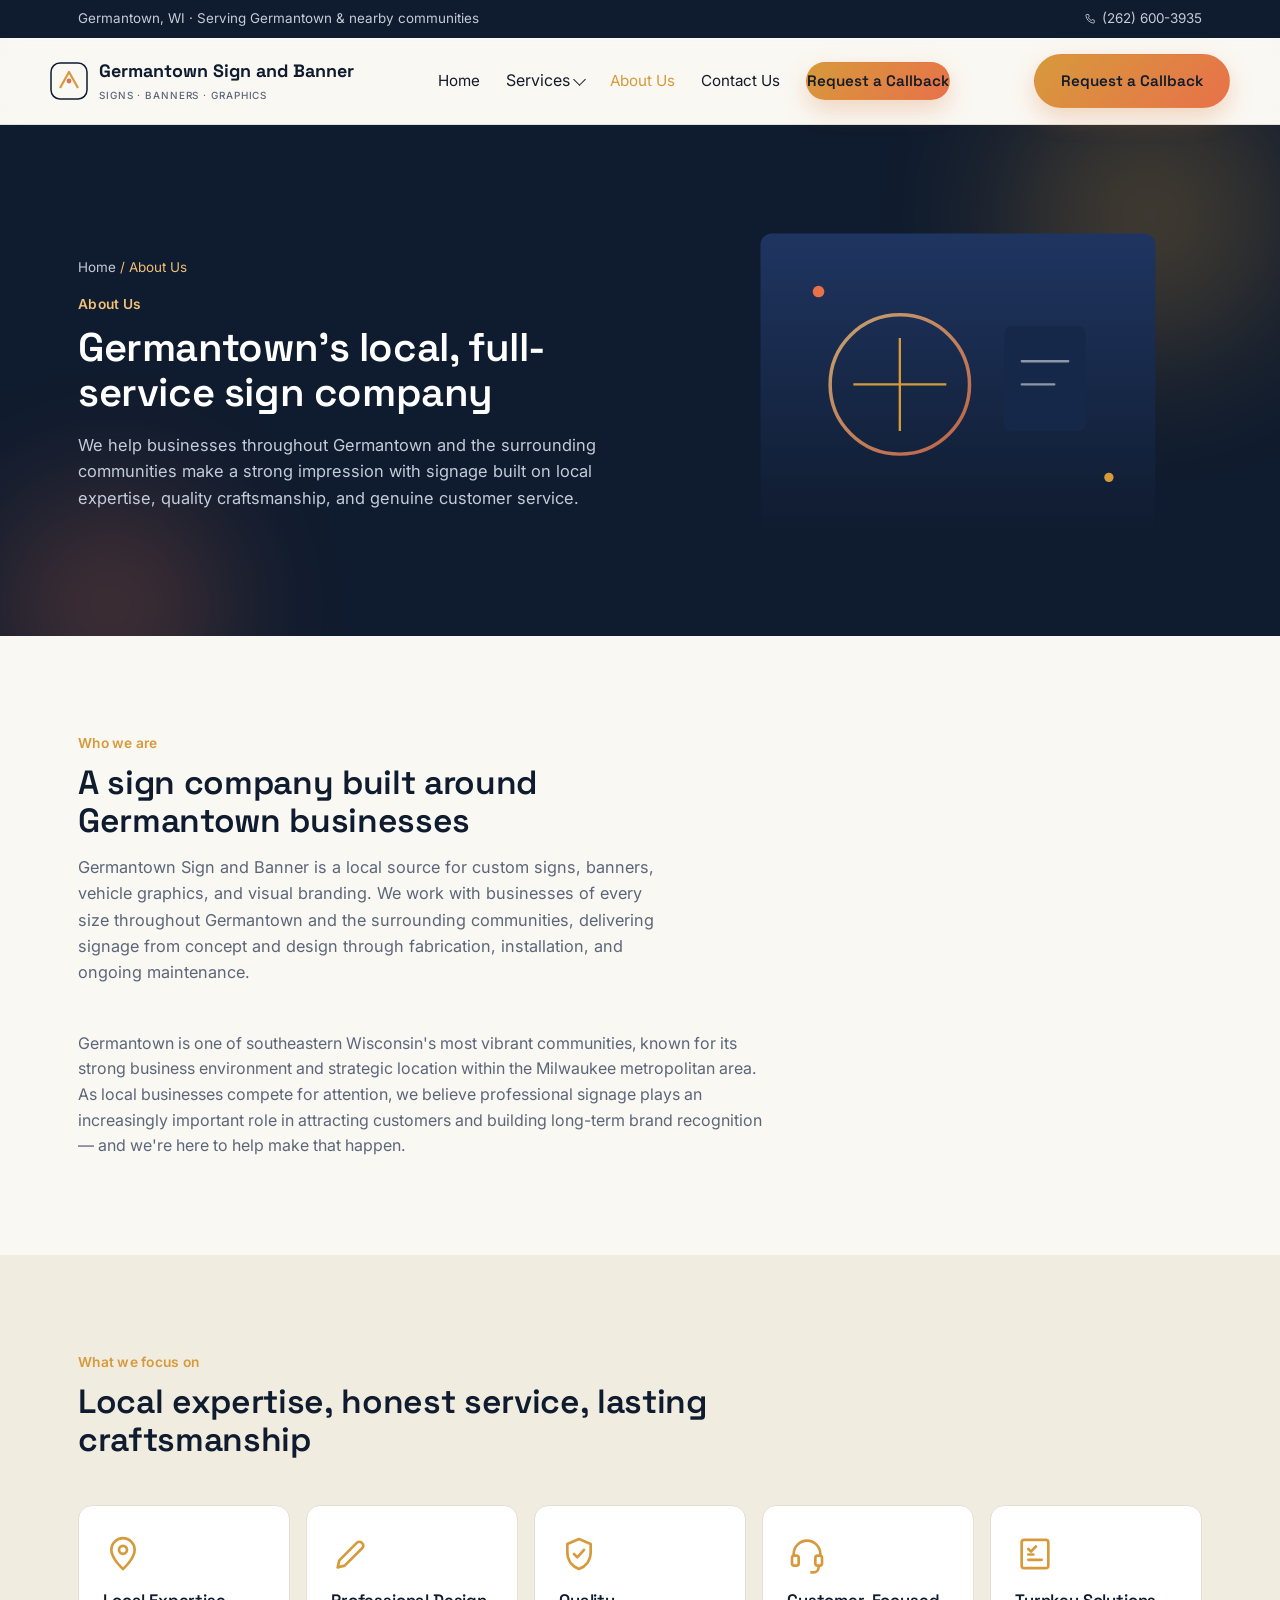
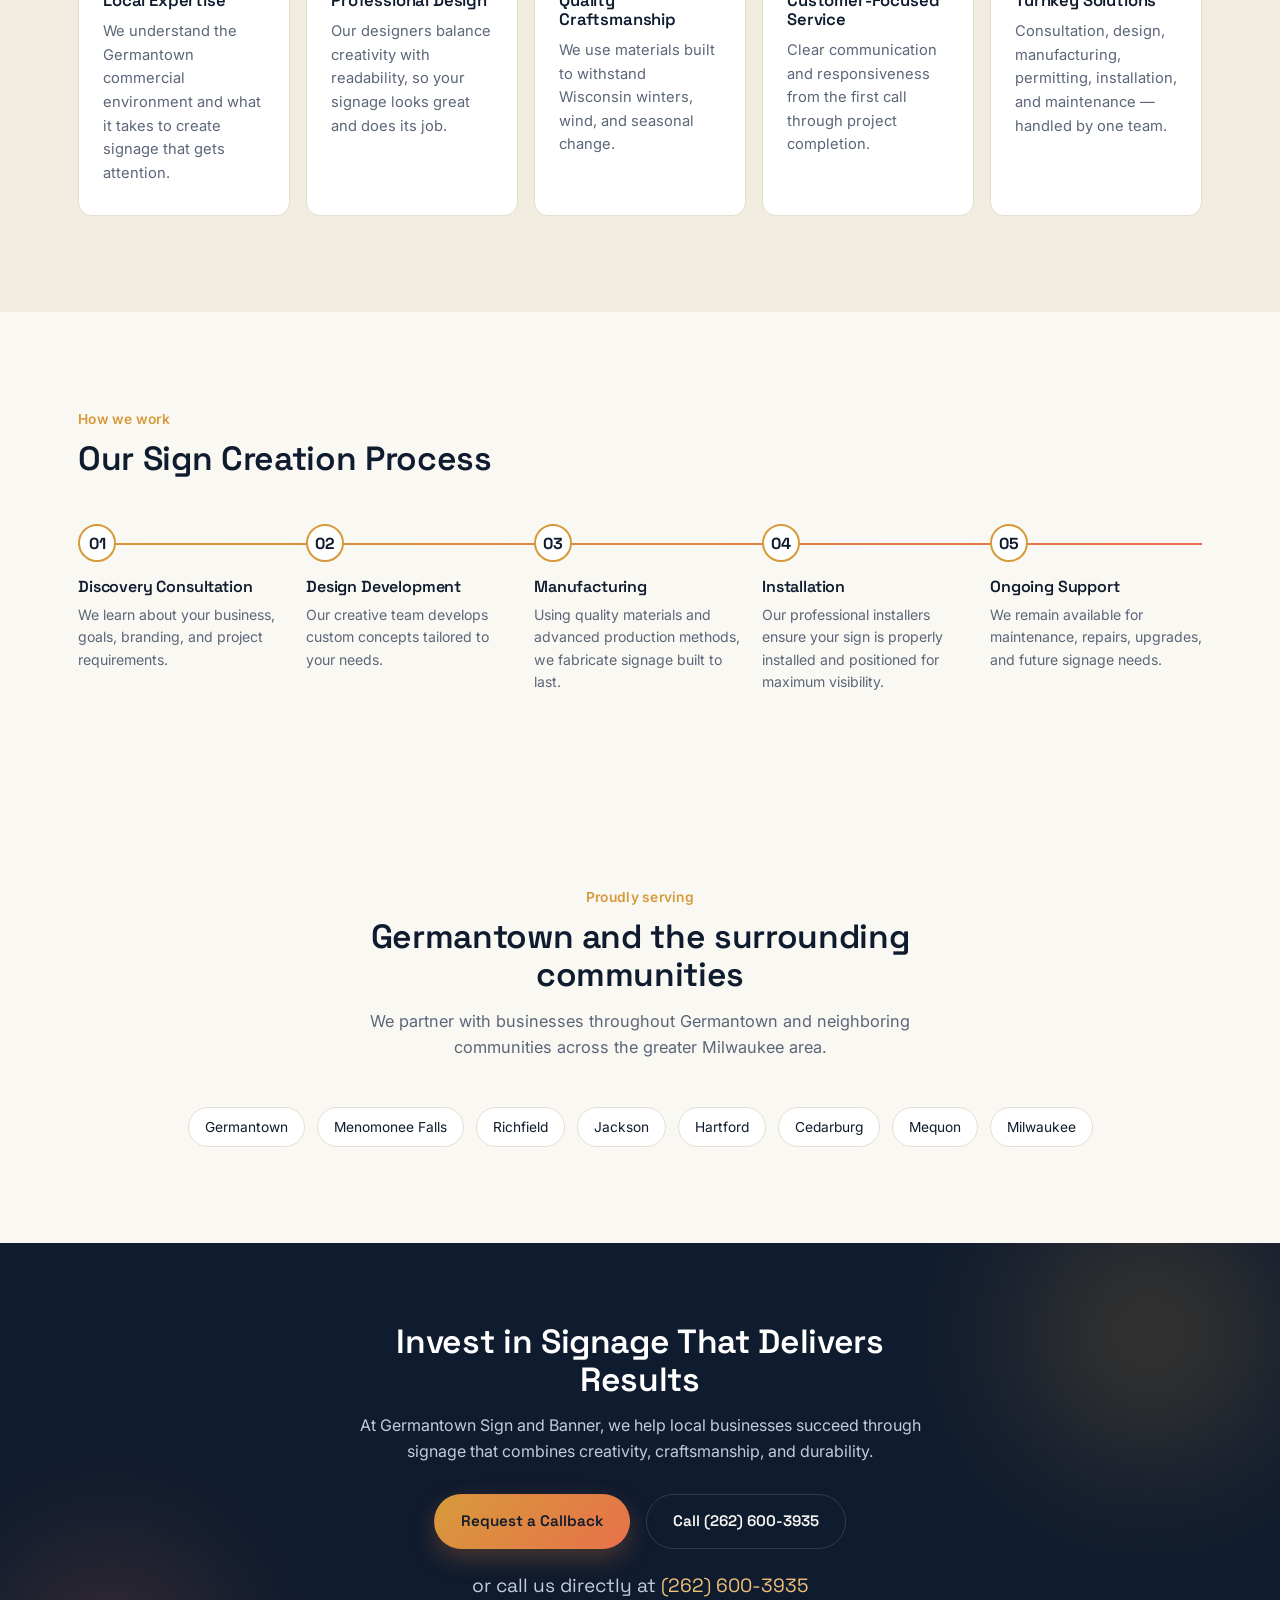
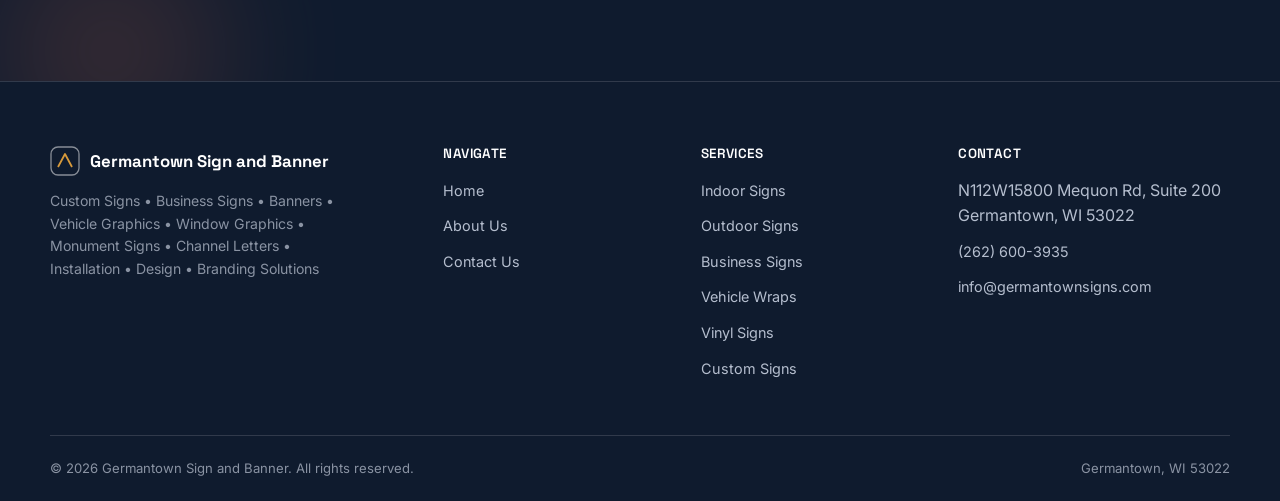
==== commit 9a8ffad3: "Update phone number to (262) 600-3935 Co-Authored-By: Claude Sonnet 5 <noreply@anthropic.com> Claude" ====
--- a/about.html
+++ b/about.html
@@ -24,7 +24,7 @@
   "image": "https://germantownsigns.com/assets/og-image.jpg",
   "@id": "https://germantownsigns.com/",
   "url": "https://germantownsigns.com/about.html",
-  "telephone": "+12626003930",
+  "telephone": "+12626003935",
   "email": "info@germantownsigns.com",
   "address": {
     "@type": "PostalAddress",
@@ -46,7 +46,7 @@
         <span>Germantown, WI &middot; Serving Germantown &amp; nearby communities</span>
       </div>
       <div class="tb-right">
-        <a href="tel:+12626003930"><svg style="width:13px;height:13px;display:inline-block;vertical-align:-2px;margin-right:5px;" viewBox="0 0 24 24" fill="none" xmlns="http://www.w3.org/2000/svg" aria-hidden="true"><path d="M5 4.5h3.3l1.4 3.8-2 1.6a12 12 0 0 0 5.9 5.9l1.6-2 3.8 1.4V19a1.5 1.5 0 0 1-1.6 1.5A15.5 15.5 0 0 1 3.5 6.1 1.5 1.5 0 0 1 5 4.5Z" stroke="currentColor" stroke-width="1.6" stroke-linejoin="round"/></svg>(262) 600-3930</a>
+        <a href="tel:+12626003935"><svg style="width:13px;height:13px;display:inline-block;vertical-align:-2px;margin-right:5px;" viewBox="0 0 24 24" fill="none" xmlns="http://www.w3.org/2000/svg" aria-hidden="true"><path d="M5 4.5h3.3l1.4 3.8-2 1.6a12 12 0 0 0 5.9 5.9l1.6-2 3.8 1.4V19a1.5 1.5 0 0 1-1.6 1.5A15.5 15.5 0 0 1 3.5 6.1 1.5 1.5 0 0 1 5 4.5Z" stroke="currentColor" stroke-width="1.6" stroke-linejoin="round"/></svg>(262) 600-3935</a>
       </div>
     </div>
   </div>
@@ -158,9 +158,9 @@
       <p>At Germantown Sign and Banner, we help local businesses succeed through signage that combines creativity, craftsmanship, and durability.</p>
       <div class="actions">
         <a href="contact.html" class="btn btn-gold">Request a Callback</a>
-        <a href="tel:+12626003930" class="btn btn-outline-light">Call (262) 600-3930</a>
-      </div>
-      <p class="phone">or call us directly at <a href="tel:+12626003930">(262) 600-3930</a></p>
+        <a href="tel:+12626003935" class="btn btn-outline-light">Call (262) 600-3935</a>
+      </div>
+      <p class="phone">or call us directly at <a href="tel:+12626003935">(262) 600-3935</a></p>
     </div>
   </section>
 </main>
@@ -192,7 +192,7 @@
         <h4>Contact</h4>
         <ul>
           <li>N112W15800 Mequon Rd, Suite 200<br>Germantown, WI 53022</li>
-          <li><a href="tel:+12626003930">(262) 600-3930</a></li>
+          <li><a href="tel:+12626003935">(262) 600-3935</a></li>
           <li><a href="mailto:info@germantownsigns.com">info@germantownsigns.com</a></li>
         </ul>
       </div>
